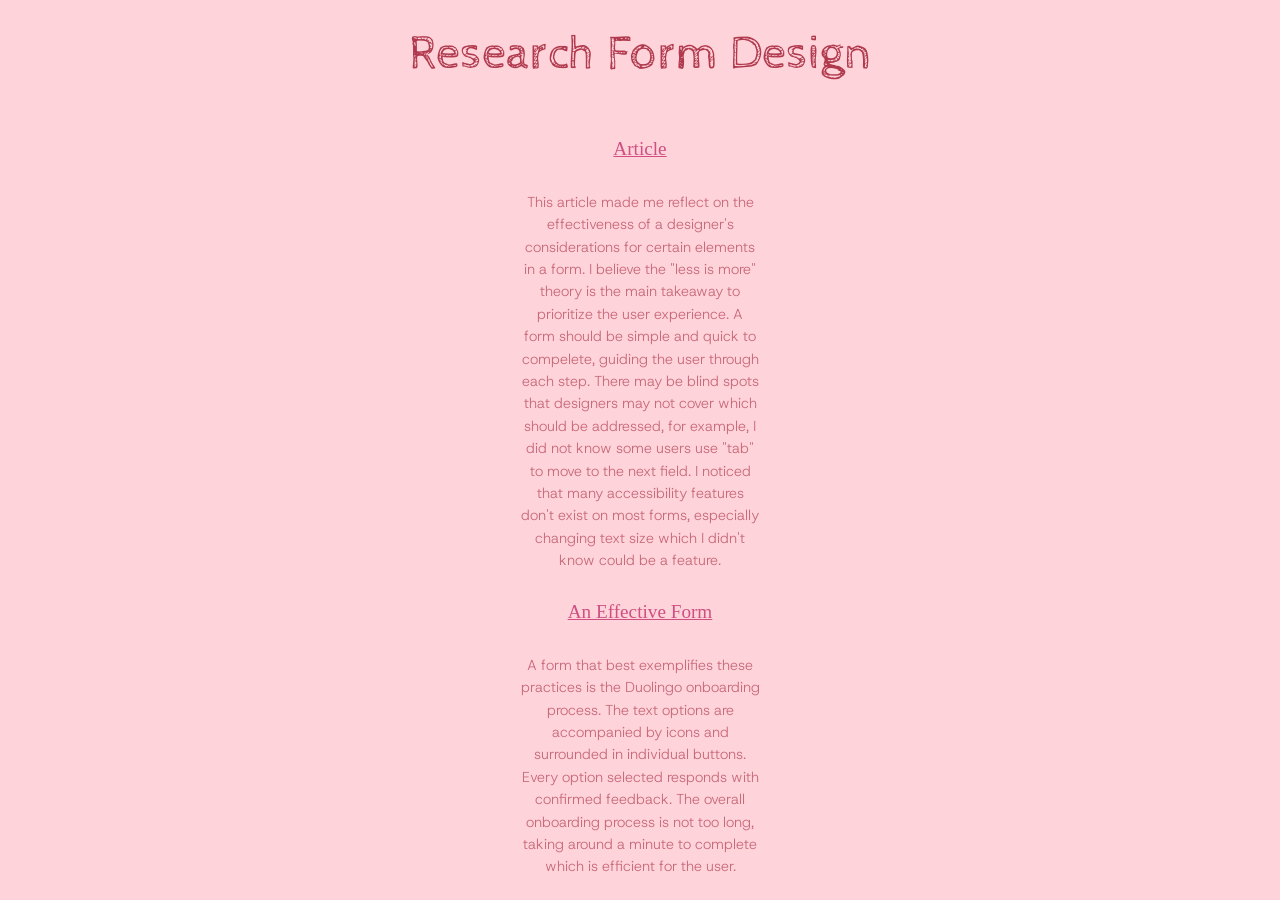
==== journal/journal/index.html @ dfcda7bd "journal" ====
<!DOCTYPE html>
<html lang="en">
<head>
    <meta charset="UTF-8">
    <meta name="viewport" content="width=device-width, initial-scale=1.0">
    <link rel="preconnect" href="https://fonts.googleapis.com">
    <link rel="preconnect" href="https://fonts.gstatic.com" crossorigin>
    <link href="https://fonts.googleapis.com/css2?family=Cabin+Sketch:wght@400;700&family=Host+Grotesk:ital,wght@0,300..800;1,300..800&family=Libre+Caslon+Condensed:ital,wght@0,400..700;1,400..700&display=swap" rel="stylesheet">
    <link rel="stylesheet" href="styles.css">
    <title>Research Form Design Learning Journal</title>
</head>
<body>
    <article>
        <h1>Research Form Design</h1>
        <p><a href="https://uxdesign.cc/best-practices-for-form-design-ff5de6ca8e5f">Article</a></p>

        <p>This article made me reflect on the effectiveness of a designer's considerations for certain elements in a form. I believe the "less is more" theory is the main takeaway to prioritize the user experience. A form should be simple and quick to compelete, guiding the user through each step. There may be blind spots that designers may not cover which should be addressed, for example, I did not know some users use "tab" to move to the next field. I noticed that many accessibility features don't exist on most forms, especially changing text size which I didn't know could be a feature.</p>
        
        <p><a href="https://www.duolingo.com/welcome">An Effective Form</a></p>
        <p>A form that best exemplifies these practices is the Duolingo onboarding process. The text options are accompanied by icons and surrounded in individual buttons. Every option selected responds with confirmed feedback. The overall onboarding process is not too long, taking around a minute to complete which is efficient for the user.</p>
    </article>
</body>

</html>
---- journal/journal/styles.css ----
h1 {
  font-family: "Cabin Sketch", sans-serif;
  font-weight: 400;
  text-align: center;
  font-style: normal;
  font-size: 3rem;
  color: rgb(176, 57, 77);
  line-height: 1.8rem;
  animation: float 2s ease-in-out infinite;
}

p {
    font-family: "Host Grotesk", sans-serif;
  font-optical-sizing: auto;
  font-weight: 300;
  font-style: normal;
  font-size: 0.9rem;
  text-align: center;
  color: rgb(199, 106, 122);
  line-height: 1.4rem;
  width: 15rem;
  text-align: center;
  justify-content: center;
  margin: auto;
}

body {
    background-color: rgb(255, 211, 218);
    
   
}

a {
    list-style-type: none;
    text-decoration: none;
    color:rgb(208, 79, 131);
    font-family: "Libre Caslon Condensed", serif;
    font-size: 1.2rem;
    justify-content: center;
    display: flex;
    margin: auto;
    padding: 30px;
    text-decoration: underline;
}
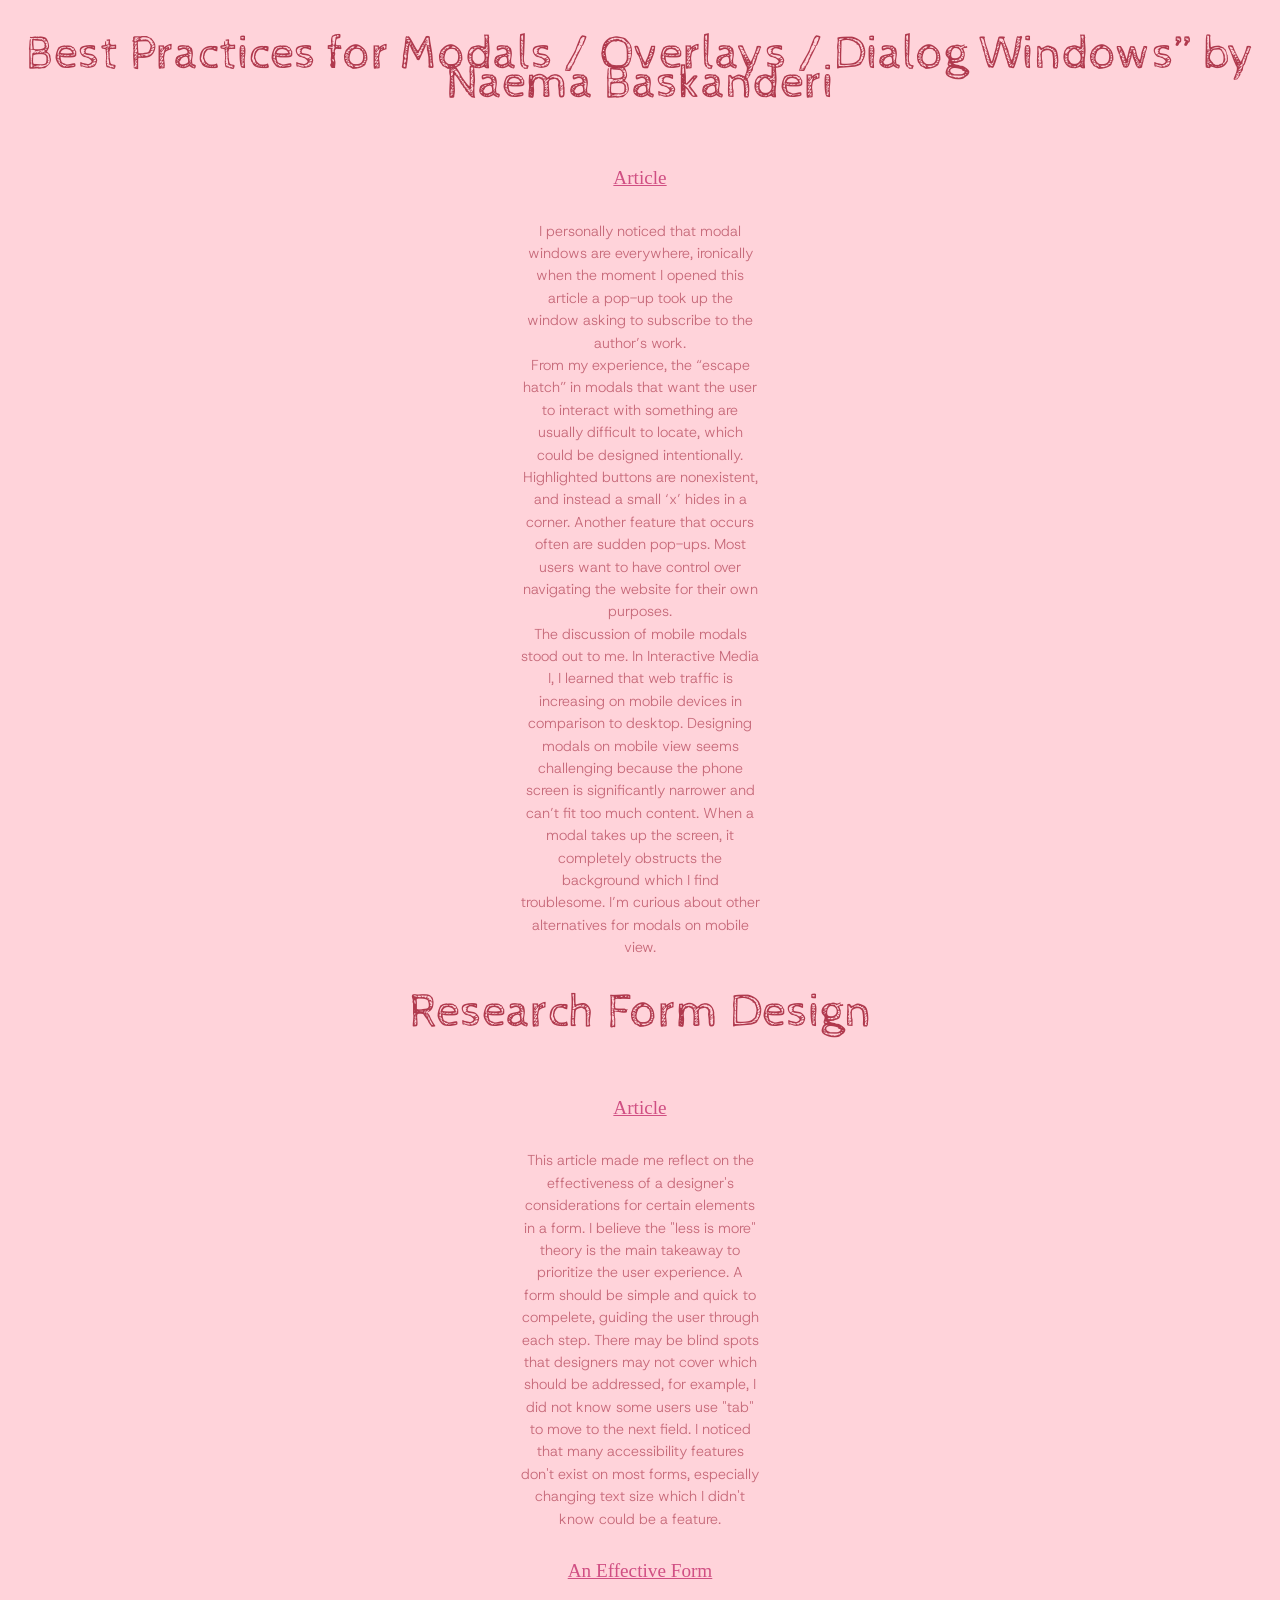
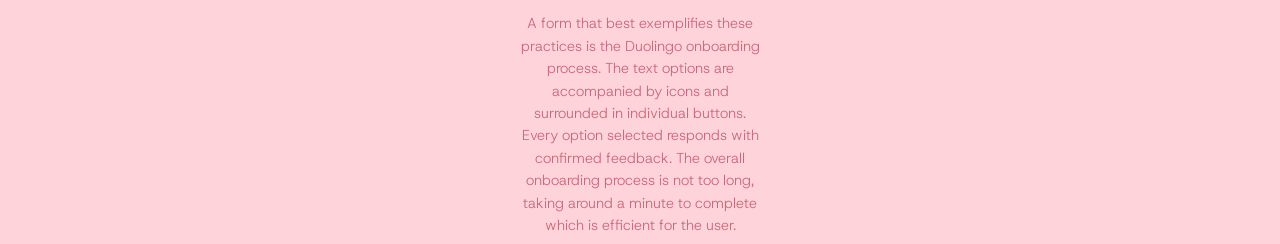
==== commit 0823bdb1: "journal2" ====
--- a/journal/journal/index.html
+++ b/journal/journal/index.html
@@ -11,6 +11,16 @@
 </head>
 <body>
     <article>
+        <h1>Best Practices for Modals / Overlays / Dialog Windows” by Naema Baskanderi</h1>
+        <p><a href="https://uxplanet.org/best-practices-for-modals-overlays-dialog-windows-c00c66cddd8c">Article</a></p>
+
+        <p>I personally noticed that modal windows are everywhere, ironically when the moment I opened this article a pop-up took up the window asking to subscribe to the author’s work. </p>
+
+        <p>From my experience, the “escape hatch” in modals that want the user to interact with something are usually difficult to locate, which could be designed intentionally. Highlighted buttons are nonexistent, and instead a small ‘x’ hides in a corner. Another feature that occurs often are sudden pop-ups. Most users want to have control over navigating the website for their own purposes.</p>
+
+        <p>The discussion of mobile modals stood out to me. In Interactive Media I, I learned that web traffic is increasing on mobile devices in comparison to desktop. Designing modals on mobile view seems challenging because the phone screen is significantly  narrower and can’t fit too much content. When a modal takes up the screen, it completely obstructs the background which I find troublesome. I’m curious about other alternatives for modals on mobile view.  </p>
+    </article>
+    <article>
         <h1>Research Form Design</h1>
         <p><a href="https://uxdesign.cc/best-practices-for-form-design-ff5de6ca8e5f">Article</a></p>
 
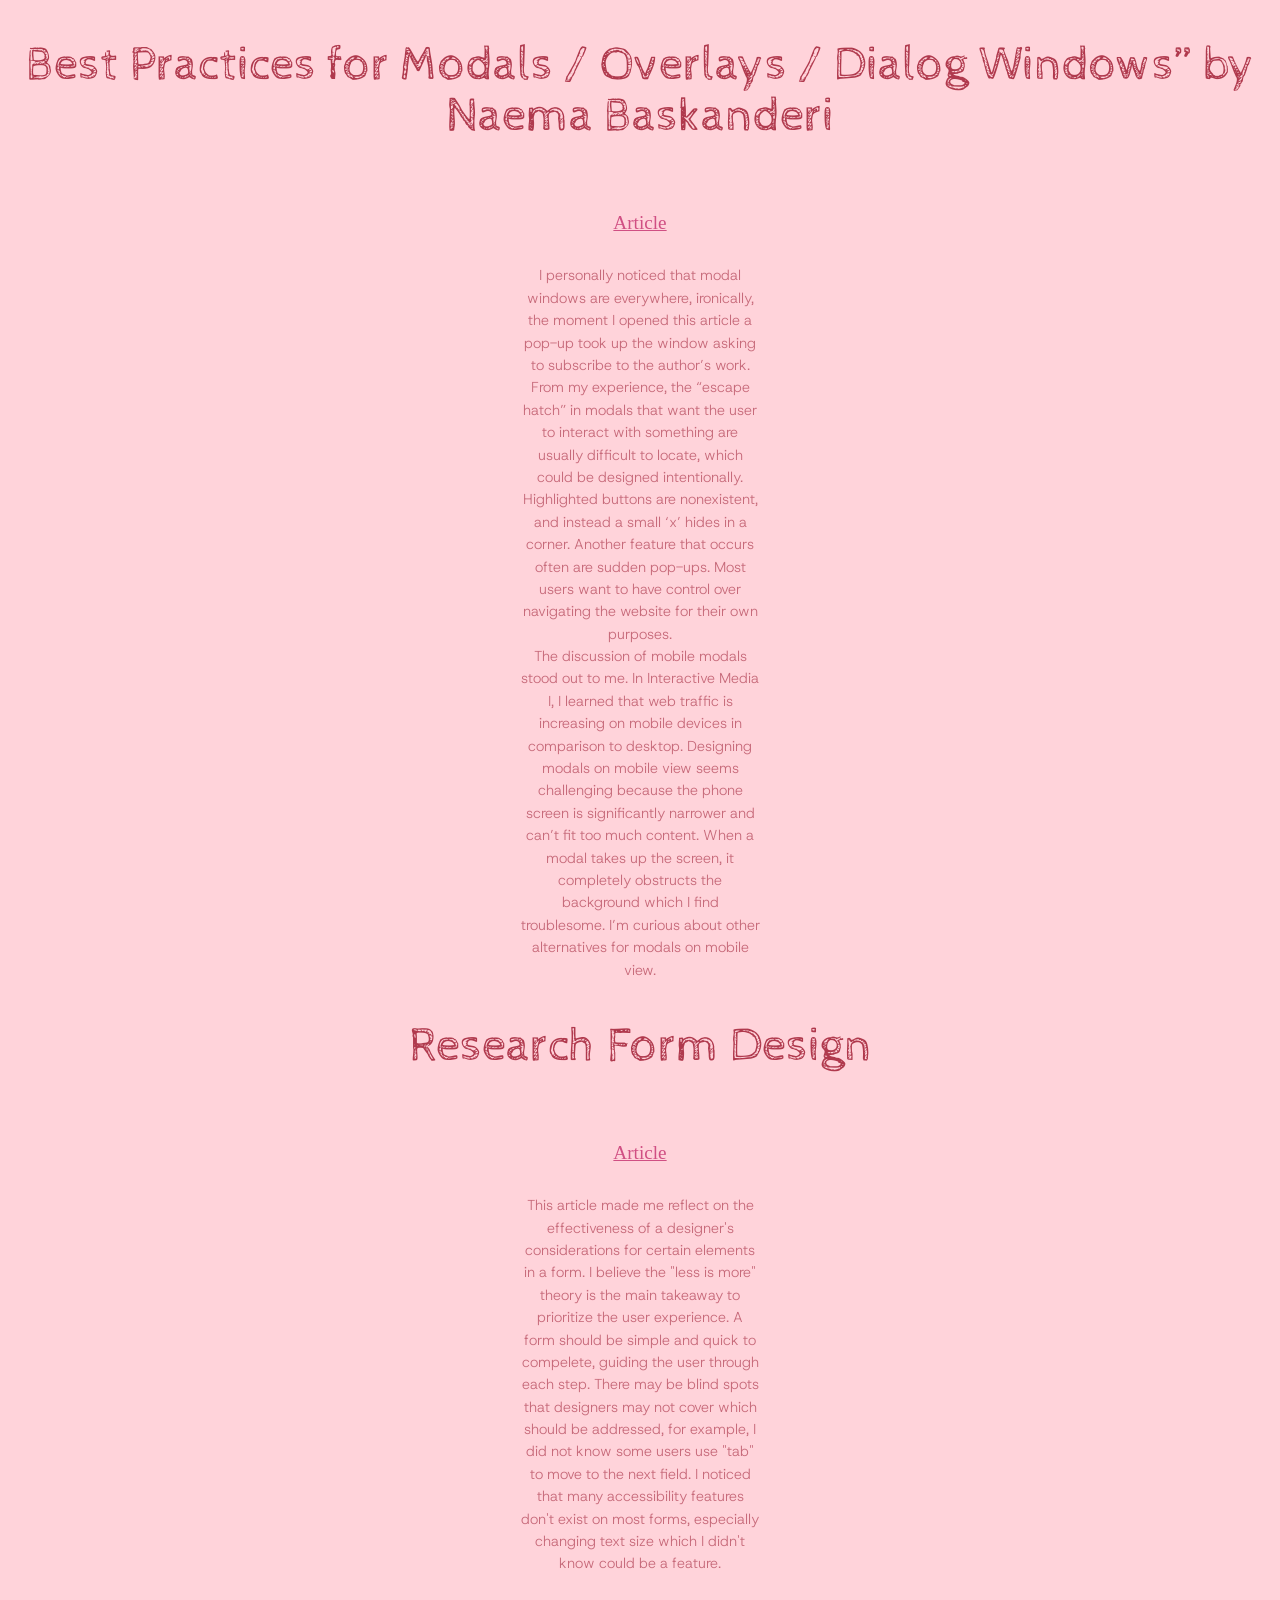
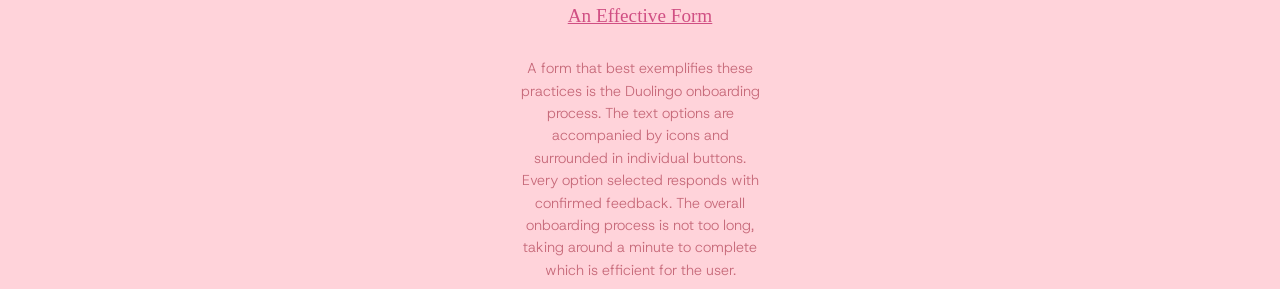
==== commit 6c736481: "journal2" ====
--- a/journal/journal/index.html
+++ b/journal/journal/index.html
@@ -14,7 +14,7 @@
         <h1>Best Practices for Modals / Overlays / Dialog Windows” by Naema Baskanderi</h1>
         <p><a href="https://uxplanet.org/best-practices-for-modals-overlays-dialog-windows-c00c66cddd8c">Article</a></p>
 
-        <p>I personally noticed that modal windows are everywhere, ironically when the moment I opened this article a pop-up took up the window asking to subscribe to the author’s work. </p>
+        <p>I personally noticed that modal windows are everywhere, ironically, the moment I opened this article a pop-up took up the window asking to subscribe to the author’s work. </p>
 
         <p>From my experience, the “escape hatch” in modals that want the user to interact with something are usually difficult to locate, which could be designed intentionally. Highlighted buttons are nonexistent, and instead a small ‘x’ hides in a corner. Another feature that occurs often are sudden pop-ups. Most users want to have control over navigating the website for their own purposes.</p>
 
--- a/journal/journal/styles.css
+++ b/journal/journal/styles.css
@@ -5,7 +5,7 @@
   font-style: normal;
   font-size: 3rem;
   color: rgb(176, 57, 77);
-  line-height: 1.8rem;
+  line-height: 3.2rem;
   animation: float 2s ease-in-out infinite;
 }
 
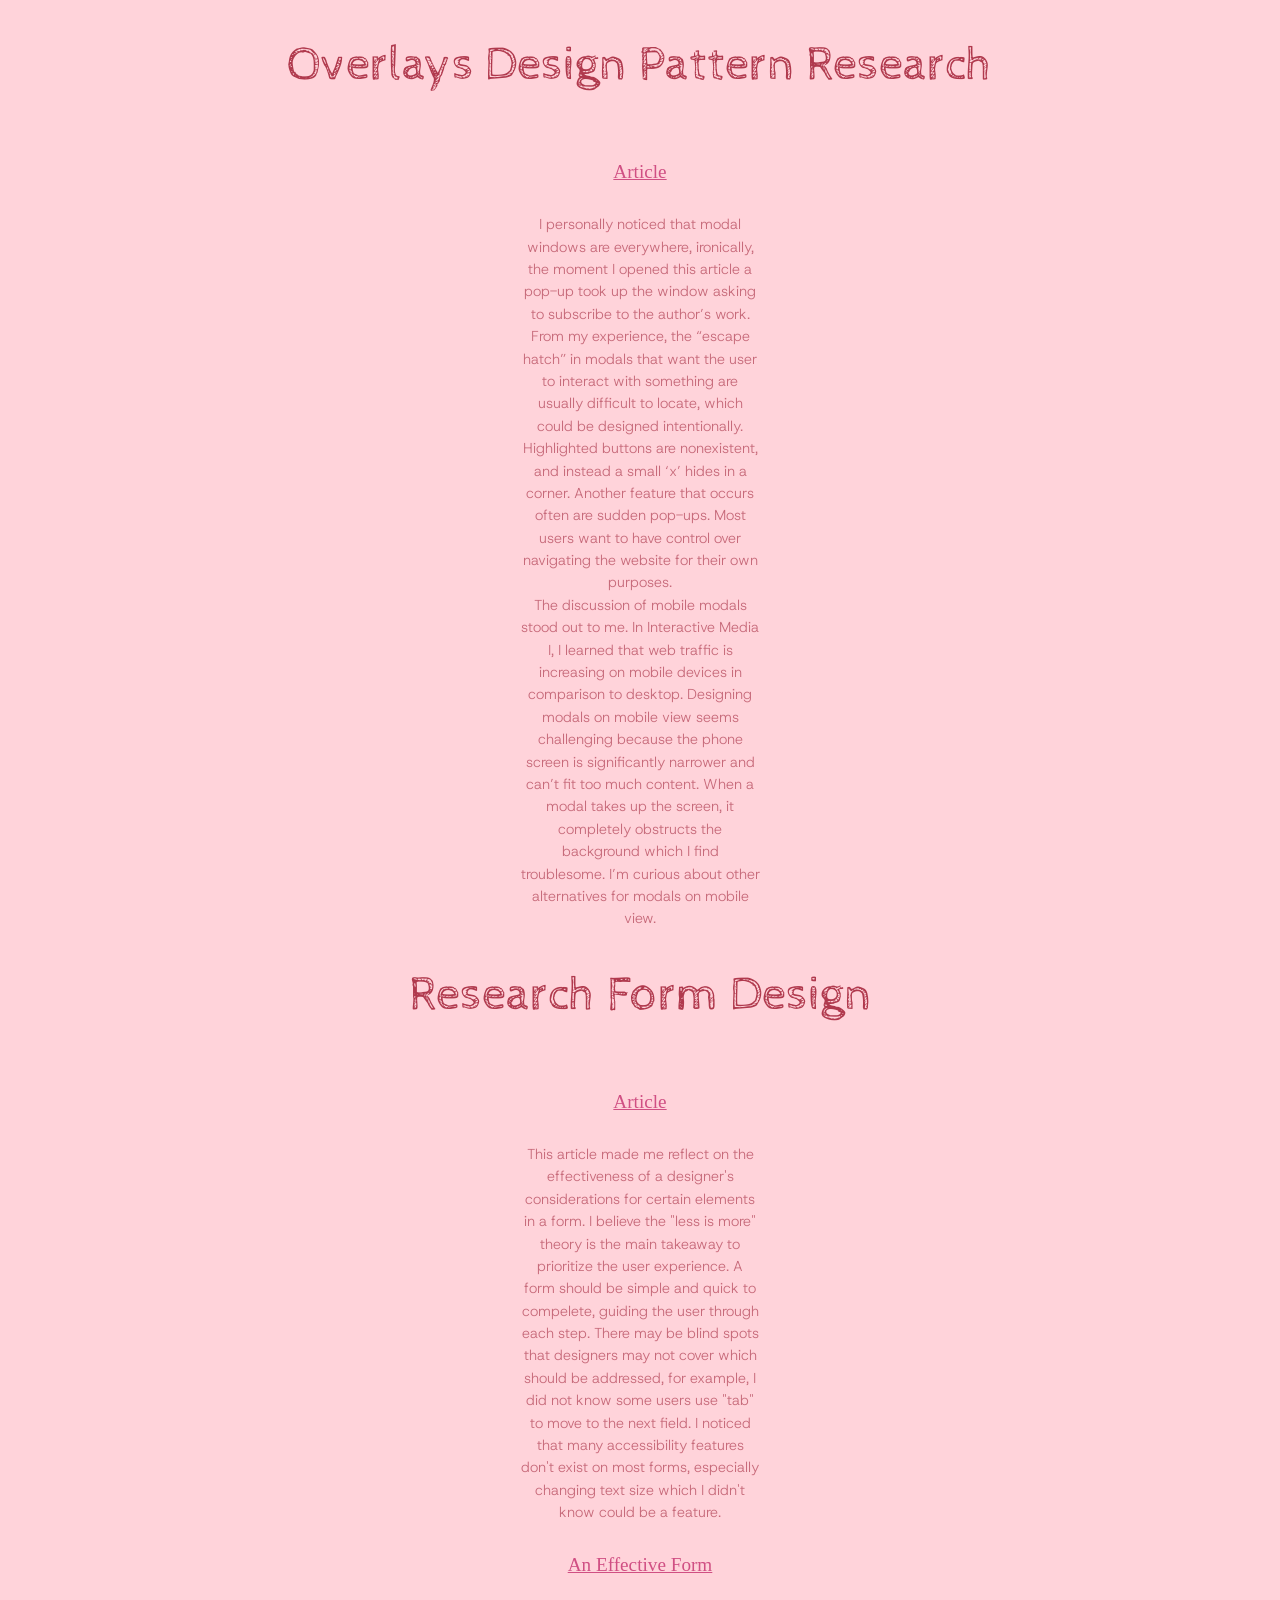
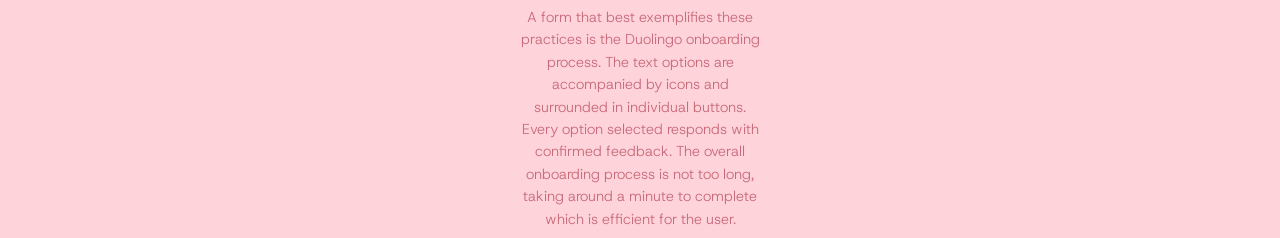
==== commit 0c108e80: "journal2" ====
--- a/journal/journal/index.html
+++ b/journal/journal/index.html
@@ -11,7 +11,7 @@
 </head>
 <body>
     <article>
-        <h1>Best Practices for Modals / Overlays / Dialog Windows” by Naema Baskanderi</h1>
+        <h1>Overlays Design Pattern Research</h1>
         <p><a href="https://uxplanet.org/best-practices-for-modals-overlays-dialog-windows-c00c66cddd8c">Article</a></p>
 
         <p>I personally noticed that modal windows are everywhere, ironically, the moment I opened this article a pop-up took up the window asking to subscribe to the author’s work. </p>
